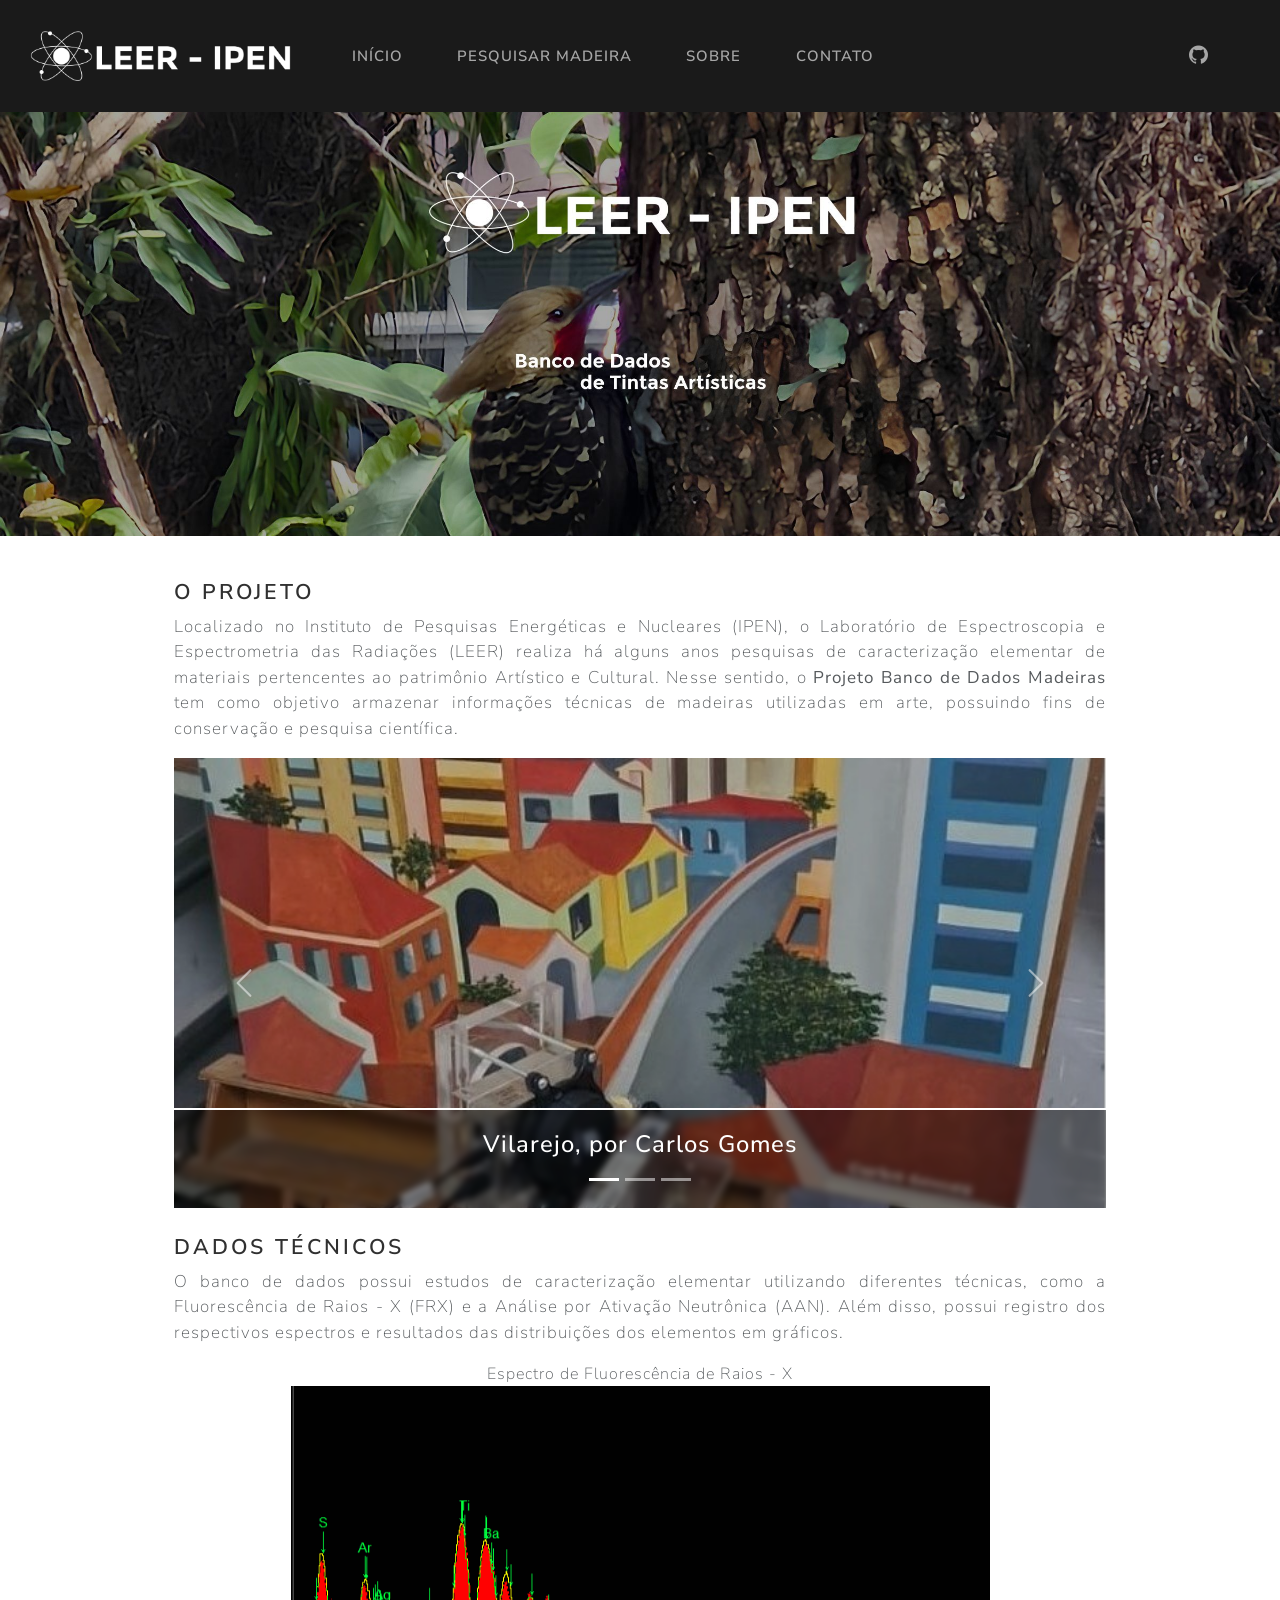
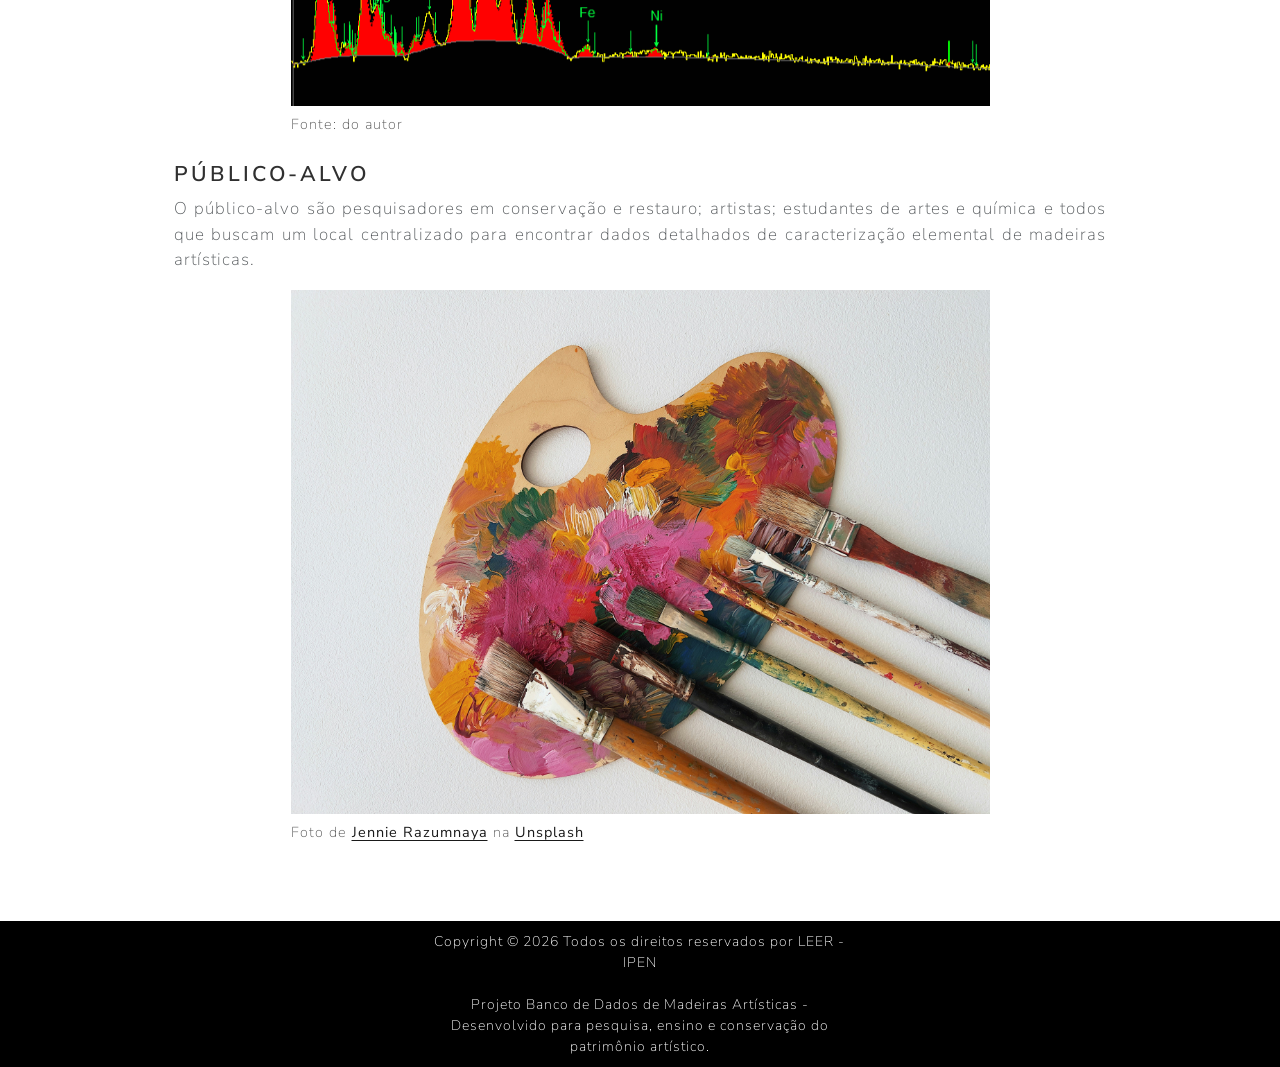
==== docs/index.html @ 55927cde "FirstCommit" ====
<!DOCTYPE html>
<html xmlns="http://www.w3.org/1999/xhtml" lang="pt" xml:lang="pt"><head>

<meta charset="utf-8">
<meta name="generator" content="quarto-1.8.27">

<meta name="viewport" content="width=device-width, initial-scale=1.0, user-scalable=yes">


<title>Banco de Dados de Madeiras</title>
<style>
code{white-space: pre-wrap;}
span.smallcaps{font-variant: small-caps;}
div.columns{display: flex; gap: min(4vw, 1.5em);}
div.column{flex: auto; overflow-x: auto;}
div.hanging-indent{margin-left: 1.5em; text-indent: -1.5em;}
ul.task-list{list-style: none;}
ul.task-list li input[type="checkbox"] {
  width: 0.8em;
  margin: 0 0.8em 0.2em -1em; /* quarto-specific, see https://github.com/quarto-dev/quarto-cli/issues/4556 */ 
  vertical-align: middle;
}
</style>


<script src="site_libs/quarto-nav/quarto-nav.js"></script>
<script src="site_libs/quarto-nav/headroom.min.js"></script>
<link href="./assets/imgs/favicon.png" rel="icon" type="image/png">
<script src="site_libs/clipboard/clipboard.min.js"></script>
<script src="site_libs/quarto-html/quarto.js" type="module"></script>
<script src="site_libs/quarto-html/tabsets/tabsets.js" type="module"></script>
<script src="site_libs/quarto-html/axe/axe-check.js" type="module"></script>
<script src="site_libs/quarto-html/popper.min.js"></script>
<script src="site_libs/quarto-html/tippy.umd.min.js"></script>
<script src="site_libs/quarto-html/anchor.min.js"></script>
<link href="site_libs/quarto-html/tippy.css" rel="stylesheet">
<link href="site_libs/quarto-html/quarto-syntax-highlighting-ed96de9b727972fe78a7b5d16c58bf87.css" rel="stylesheet" id="quarto-text-highlighting-styles">
<script src="site_libs/bootstrap/bootstrap.min.js"></script>
<link href="site_libs/bootstrap/bootstrap-icons.css" rel="stylesheet">
<link href="site_libs/bootstrap/bootstrap-cc1d64809b8ed731f92ea1275fe9f05b.min.css" rel="stylesheet" append-hash="true" id="quarto-bootstrap" data-mode="light">
<link href="site_libs/quarto-contrib/carousel-0.1.0/quarto-carousel.css" rel="stylesheet">
<script id="quarto-search-options" type="application/json">{
  "language": {
    "search-no-results-text": "Nenhum resultado",
    "search-matching-documents-text": "documentos correspondentes",
    "search-copy-link-title": "Copiar link para a busca",
    "search-hide-matches-text": "Esconder correspondências adicionais",
    "search-more-match-text": "mais correspondência neste documento",
    "search-more-matches-text": "mais correspondências neste documento",
    "search-clear-button-title": "Limpar",
    "search-text-placeholder": "",
    "search-detached-cancel-button-title": "Cancelar",
    "search-submit-button-title": "Enviar",
    "search-label": "Procurar"
  }
}</script>


<link rel="stylesheet" href="styles.css">
</head>

<body class="nav-fixed homepage quarto-light">

<div id="quarto-search-results"></div>
  <header id="quarto-header" class="headroom fixed-top">
    <nav class="navbar navbar-expand-lg " data-bs-theme="dark">
      <div class="navbar-container container-fluid">
      <div class="navbar-brand-container mx-auto">
    <a href="./index.html" class="navbar-brand navbar-brand-logo">
    <img src="./assets/imgs/logo.png" alt="" class="navbar-logo light-content">
    <img src="./assets/imgs/logo.png" alt="" class="navbar-logo dark-content">
    </a>
  </div>
          <button class="navbar-toggler" type="button" data-bs-toggle="collapse" data-bs-target="#navbarCollapse" aria-controls="navbarCollapse" role="menu" aria-expanded="false" aria-label="Alternar de navegação" onclick="if (window.quartoToggleHeadroom) { window.quartoToggleHeadroom(); }">
  <span class="navbar-toggler-icon"></span>
</button>
          <div class="collapse navbar-collapse" id="navbarCollapse">
            <ul class="navbar-nav navbar-nav-scroll me-auto">
  <li class="nav-item">
    <a class="nav-link active" href="./index.html" aria-current="page"> 
<span class="menu-text">Início</span></a>
  </li>  
  <li class="nav-item">
    <a class="nav-link" href="./banco.html"> 
<span class="menu-text">Pesquisar Madeira</span></a>
  </li>  
  <li class="nav-item">
    <a class="nav-link" href="./about.html"> 
<span class="menu-text">Sobre</span></a>
  </li>  
  <li class="nav-item">
    <a class="nav-link" href="./contato.html"> 
<span class="menu-text">Contato</span></a>
  </li>  
</ul>
            <ul class="navbar-nav navbar-nav-scroll ms-auto">
  <li class="nav-item compact">
    <a class="nav-link" href="https://github.com/LEER-IPEN/projeto-banco-de-dados-madeiras"> <i class="bi bi-github" role="img">
</i> 
<span class="menu-text"></span></a>
  </li>  
</ul>
          </div> <!-- /navcollapse -->
            <div class="quarto-navbar-tools">
</div>
      </div> <!-- /container-fluid -->
    </nav>
</header>
<!-- content -->
<div id="quarto-content" class="quarto-container page-columns page-rows-contents page-layout-full page-navbar">
<!-- sidebar -->
<!-- margin-sidebar -->
    
<!-- main -->
<main class="content column-page" id="quarto-document-content"><header id="title-block-header" class="quarto-title-block"></header>




<div class="container-texto">
<div class="banner-full">
<p><img src="assets/imgs/banner.jpg" alt="Pica-Pau"></p>
</div>
<section id="o-projeto" class="level4">
<h4 class="anchored" data-anchor-id="o-projeto">O Projeto</h4>
<p>Localizado no Instituto de Pesquisas Energéticas e Nucleares (IPEN), o Laboratório de Espectroscopia e Espectrometria das Radiações (LEER) realiza há alguns anos pesquisas de caracterização elementar de materiais pertencentes ao patrimônio Artístico e Cultural. Nesse sentido, o <strong>Projeto Banco de Dados Madeiras</strong> tem como objetivo armazenar informações técnicas de madeiras utilizadas em arte, possuindo fins de conservação e pesquisa científica.</p>
<div id="quarto-carousel-1" class="carousel slide" data-bs-ride="carousel">
<div class="carousel-indicators">
  <button type="button" data-bs-target="#quarto-carousel-1" data-bs-slide-to="0" class=" active" aria-current="true" aria-label="Slide 1"></button>
  
  <button type="button" data-bs-target="#quarto-carousel-1" data-bs-slide-to="1" class="" aria-label="Slide 2"></button>
  
  <button type="button" data-bs-target="#quarto-carousel-1" data-bs-slide-to="2" class="" aria-label="Slide 3"></button>
  
</div>
<div class="carousel-inner">
<div class="carousel-item active" data-bs-interval="3000">
<img src="assets/imgs/image.jpeg" class="d-block mx-auto">
<div class="carousel-caption d-none d-md-block">
<p>Vilarejo, por Carlos Gomes</p>
</div>
</div>
<div class="carousel-item" data-bs-interval="3000">
<img src="assets/imgs/image5.jpeg" class="d-block mx-auto">
<div class="carousel-caption d-none d-md-block">
<p>Prédios, por Carlos Gomes</p>
</div>
</div>
<div class="carousel-item" data-bs-interval="3000">
<img src="assets/imgs/image4.jpeg" class="d-block mx-auto">
<div class="carousel-caption d-none d-md-block">
<p>Madeiras de Carlos Gomes</p>
</div>
</div>
</div>
      <button class="carousel-control-prev" type="button" data-bs-target="#quarto-carousel-1" data-bs-slide="prev">
      <span class="carousel-control-prev-icon" aria-hidden="true"></span>
      <span class="visually-hidden">Previous</span>
      </button>
    
      <button class="carousel-control-next" type="button" data-bs-target="#quarto-carousel-1" data-bs-slide="next">
      <span class="carousel-control-next-icon" aria-hidden="true"></span>
      <span class="visually-hidden">Next</span>
      </button>
    
</div>
</section>
<section id="dados-técnicos" class="level4">
<h4 class="anchored" data-anchor-id="dados-técnicos">Dados Técnicos</h4>
<p>O banco de dados possui estudos de caracterização elementar utilizando diferentes técnicas, como a Fluorescência de Raios - X (FRX) e a Análise por Ativação Neutrônica (AAN). Além disso, possui registro dos respectivos espectros e resultados das distribuições dos elementos em gráficos.</p>
<div class="bloco-imagem">
<p class="titulo-imagem">
Espectro de Fluorescência de Raios - X
</p>
<img src="assets/imgs/espectro.png" alt="Espectro de Fluorescência de Raios - X">
<p class="creditos-imagem">
Fonte: do autor
</p>
</div>
</section>
<section id="público-alvo" class="level4">
<h4 class="anchored" data-anchor-id="público-alvo">Público-Alvo</h4>
<p>O público-alvo são pesquisadores em conservação e restauro; artistas; estudantes de artes e química e todos que buscam um local centralizado para encontrar dados detalhados de caracterização elemental de madeiras artísticas.</p>
<div class="bloco-imagem">
<img src="assets/imgs/jennie-razumnaya-unsplash.jpg" alt="Pincéis em paleta">
<p class="creditos-imagem">
Foto de <a href="https://unsplash.com/pt-br/@jennie_ra?utm_source=unsplash&amp;utm_medium=referral&amp;utm_content=creditCopyText">Jennie Razumnaya</a> na <a href="https://unsplash.com/pt-br/fotografias/uma-bolsa-com-um-design-de-flores-rixN0q0IamQ?utm_source=unsplash&amp;utm_medium=referral&amp;utm_content=creditCopyText">Unsplash</a>
</p>
</div>
</section>
</div>



</main> <!-- /main -->
<script id="quarto-html-after-body" type="application/javascript">
  window.document.addEventListener("DOMContentLoaded", function (event) {
    const icon = "";
    const anchorJS = new window.AnchorJS();
    anchorJS.options = {
      placement: 'right',
      icon: icon
    };
    anchorJS.add('.anchored');
    const isCodeAnnotation = (el) => {
      for (const clz of el.classList) {
        if (clz.startsWith('code-annotation-')) {                     
          return true;
        }
      }
      return false;
    }
    const onCopySuccess = function(e) {
      // button target
      const button = e.trigger;
      // don't keep focus
      button.blur();
      // flash "checked"
      button.classList.add('code-copy-button-checked');
      var currentTitle = button.getAttribute("title");
      button.setAttribute("title", "Copiada");
      let tooltip;
      if (window.bootstrap) {
        button.setAttribute("data-bs-toggle", "tooltip");
        button.setAttribute("data-bs-placement", "left");
        button.setAttribute("data-bs-title", "Copiada");
        tooltip = new bootstrap.Tooltip(button, 
          { trigger: "manual", 
            customClass: "code-copy-button-tooltip",
            offset: [0, -8]});
        tooltip.show();    
      }
      setTimeout(function() {
        if (tooltip) {
          tooltip.hide();
          button.removeAttribute("data-bs-title");
          button.removeAttribute("data-bs-toggle");
          button.removeAttribute("data-bs-placement");
        }
        button.setAttribute("title", currentTitle);
        button.classList.remove('code-copy-button-checked');
      }, 1000);
      // clear code selection
      e.clearSelection();
    }
    const getTextToCopy = function(trigger) {
      const outerScaffold = trigger.parentElement.cloneNode(true);
      const codeEl = outerScaffold.querySelector('code');
      for (const childEl of codeEl.children) {
        if (isCodeAnnotation(childEl)) {
          childEl.remove();
        }
      }
      return codeEl.innerText;
    }
    const clipboard = new window.ClipboardJS('.code-copy-button:not([data-in-quarto-modal])', {
      text: getTextToCopy
    });
    clipboard.on('success', onCopySuccess);
    if (window.document.getElementById('quarto-embedded-source-code-modal')) {
      const clipboardModal = new window.ClipboardJS('.code-copy-button[data-in-quarto-modal]', {
        text: getTextToCopy,
        container: window.document.getElementById('quarto-embedded-source-code-modal')
      });
      clipboardModal.on('success', onCopySuccess);
    }
      var localhostRegex = new RegExp(/^(?:http|https):\/\/localhost\:?[0-9]*\//);
      var mailtoRegex = new RegExp(/^mailto:/);
        var filterRegex = new RegExp('/' + window.location.host + '/');
      var isInternal = (href) => {
          return filterRegex.test(href) || localhostRegex.test(href) || mailtoRegex.test(href);
      }
      // Inspect non-navigation links and adorn them if external
     var links = window.document.querySelectorAll('a[href]:not(.nav-link):not(.navbar-brand):not(.toc-action):not(.sidebar-link):not(.sidebar-item-toggle):not(.pagination-link):not(.no-external):not([aria-hidden]):not(.dropdown-item):not(.quarto-navigation-tool):not(.about-link)');
      for (var i=0; i<links.length; i++) {
        const link = links[i];
        if (!isInternal(link.href)) {
          // undo the damage that might have been done by quarto-nav.js in the case of
          // links that we want to consider external
          if (link.dataset.originalHref !== undefined) {
            link.href = link.dataset.originalHref;
          }
        }
      }
    function tippyHover(el, contentFn, onTriggerFn, onUntriggerFn) {
      const config = {
        allowHTML: true,
        maxWidth: 500,
        delay: 100,
        arrow: false,
        appendTo: function(el) {
            return el.parentElement;
        },
        interactive: true,
        interactiveBorder: 10,
        theme: 'quarto',
        placement: 'bottom-start',
      };
      if (contentFn) {
        config.content = contentFn;
      }
      if (onTriggerFn) {
        config.onTrigger = onTriggerFn;
      }
      if (onUntriggerFn) {
        config.onUntrigger = onUntriggerFn;
      }
      window.tippy(el, config); 
    }
    const noterefs = window.document.querySelectorAll('a[role="doc-noteref"]');
    for (var i=0; i<noterefs.length; i++) {
      const ref = noterefs[i];
      tippyHover(ref, function() {
        // use id or data attribute instead here
        let href = ref.getAttribute('data-footnote-href') || ref.getAttribute('href');
        try { href = new URL(href).hash; } catch {}
        const id = href.replace(/^#\/?/, "");
        const note = window.document.getElementById(id);
        if (note) {
          return note.innerHTML;
        } else {
          return "";
        }
      });
    }
    const xrefs = window.document.querySelectorAll('a.quarto-xref');
    const processXRef = (id, note) => {
      // Strip column container classes
      const stripColumnClz = (el) => {
        el.classList.remove("page-full", "page-columns");
        if (el.children) {
          for (const child of el.children) {
            stripColumnClz(child);
          }
        }
      }
      stripColumnClz(note)
      if (id === null || id.startsWith('sec-')) {
        // Special case sections, only their first couple elements
        const container = document.createElement("div");
        if (note.children && note.children.length > 2) {
          container.appendChild(note.children[0].cloneNode(true));
          for (let i = 1; i < note.children.length; i++) {
            const child = note.children[i];
            if (child.tagName === "P" && child.innerText === "") {
              continue;
            } else {
              container.appendChild(child.cloneNode(true));
              break;
            }
          }
          if (window.Quarto?.typesetMath) {
            window.Quarto.typesetMath(container);
          }
          return container.innerHTML
        } else {
          if (window.Quarto?.typesetMath) {
            window.Quarto.typesetMath(note);
          }
          return note.innerHTML;
        }
      } else {
        // Remove any anchor links if they are present
        const anchorLink = note.querySelector('a.anchorjs-link');
        if (anchorLink) {
          anchorLink.remove();
        }
        if (window.Quarto?.typesetMath) {
          window.Quarto.typesetMath(note);
        }
        if (note.classList.contains("callout")) {
          return note.outerHTML;
        } else {
          return note.innerHTML;
        }
      }
    }
    for (var i=0; i<xrefs.length; i++) {
      const xref = xrefs[i];
      tippyHover(xref, undefined, function(instance) {
        instance.disable();
        let url = xref.getAttribute('href');
        let hash = undefined; 
        if (url.startsWith('#')) {
          hash = url;
        } else {
          try { hash = new URL(url).hash; } catch {}
        }
        if (hash) {
          const id = hash.replace(/^#\/?/, "");
          const note = window.document.getElementById(id);
          if (note !== null) {
            try {
              const html = processXRef(id, note.cloneNode(true));
              instance.setContent(html);
            } finally {
              instance.enable();
              instance.show();
            }
          } else {
            // See if we can fetch this
            fetch(url.split('#')[0])
            .then(res => res.text())
            .then(html => {
              const parser = new DOMParser();
              const htmlDoc = parser.parseFromString(html, "text/html");
              const note = htmlDoc.getElementById(id);
              if (note !== null) {
                const html = processXRef(id, note);
                instance.setContent(html);
              } 
            }).finally(() => {
              instance.enable();
              instance.show();
            });
          }
        } else {
          // See if we can fetch a full url (with no hash to target)
          // This is a special case and we should probably do some content thinning / targeting
          fetch(url)
          .then(res => res.text())
          .then(html => {
            const parser = new DOMParser();
            const htmlDoc = parser.parseFromString(html, "text/html");
            const note = htmlDoc.querySelector('main.content');
            if (note !== null) {
              // This should only happen for chapter cross references
              // (since there is no id in the URL)
              // remove the first header
              if (note.children.length > 0 && note.children[0].tagName === "HEADER") {
                note.children[0].remove();
              }
              const html = processXRef(null, note);
              instance.setContent(html);
            } 
          }).finally(() => {
            instance.enable();
            instance.show();
          });
        }
      }, function(instance) {
      });
    }
        let selectedAnnoteEl;
        const selectorForAnnotation = ( cell, annotation) => {
          let cellAttr = 'data-code-cell="' + cell + '"';
          let lineAttr = 'data-code-annotation="' +  annotation + '"';
          const selector = 'span[' + cellAttr + '][' + lineAttr + ']';
          return selector;
        }
        const selectCodeLines = (annoteEl) => {
          const doc = window.document;
          const targetCell = annoteEl.getAttribute("data-target-cell");
          const targetAnnotation = annoteEl.getAttribute("data-target-annotation");
          const annoteSpan = window.document.querySelector(selectorForAnnotation(targetCell, targetAnnotation));
          const lines = annoteSpan.getAttribute("data-code-lines").split(",");
          const lineIds = lines.map((line) => {
            return targetCell + "-" + line;
          })
          let top = null;
          let height = null;
          let parent = null;
          if (lineIds.length > 0) {
              //compute the position of the single el (top and bottom and make a div)
              const el = window.document.getElementById(lineIds[0]);
              top = el.offsetTop;
              height = el.offsetHeight;
              parent = el.parentElement.parentElement;
            if (lineIds.length > 1) {
              const lastEl = window.document.getElementById(lineIds[lineIds.length - 1]);
              const bottom = lastEl.offsetTop + lastEl.offsetHeight;
              height = bottom - top;
            }
            if (top !== null && height !== null && parent !== null) {
              // cook up a div (if necessary) and position it 
              let div = window.document.getElementById("code-annotation-line-highlight");
              if (div === null) {
                div = window.document.createElement("div");
                div.setAttribute("id", "code-annotation-line-highlight");
                div.style.position = 'absolute';
                parent.appendChild(div);
              }
              div.style.top = top - 2 + "px";
              div.style.height = height + 4 + "px";
              div.style.left = 0;
              let gutterDiv = window.document.getElementById("code-annotation-line-highlight-gutter");
              if (gutterDiv === null) {
                gutterDiv = window.document.createElement("div");
                gutterDiv.setAttribute("id", "code-annotation-line-highlight-gutter");
                gutterDiv.style.position = 'absolute';
                const codeCell = window.document.getElementById(targetCell);
                const gutter = codeCell.querySelector('.code-annotation-gutter');
                gutter.appendChild(gutterDiv);
              }
              gutterDiv.style.top = top - 2 + "px";
              gutterDiv.style.height = height + 4 + "px";
            }
            selectedAnnoteEl = annoteEl;
          }
        };
        const unselectCodeLines = () => {
          const elementsIds = ["code-annotation-line-highlight", "code-annotation-line-highlight-gutter"];
          elementsIds.forEach((elId) => {
            const div = window.document.getElementById(elId);
            if (div) {
              div.remove();
            }
          });
          selectedAnnoteEl = undefined;
        };
          // Handle positioning of the toggle
      window.addEventListener(
        "resize",
        throttle(() => {
          elRect = undefined;
          if (selectedAnnoteEl) {
            selectCodeLines(selectedAnnoteEl);
          }
        }, 10)
      );
      function throttle(fn, ms) {
      let throttle = false;
      let timer;
        return (...args) => {
          if(!throttle) { // first call gets through
              fn.apply(this, args);
              throttle = true;
          } else { // all the others get throttled
              if(timer) clearTimeout(timer); // cancel #2
              timer = setTimeout(() => {
                fn.apply(this, args);
                timer = throttle = false;
              }, ms);
          }
        };
      }
        // Attach click handler to the DT
        const annoteDls = window.document.querySelectorAll('dt[data-target-cell]');
        for (const annoteDlNode of annoteDls) {
          annoteDlNode.addEventListener('click', (event) => {
            const clickedEl = event.target;
            if (clickedEl !== selectedAnnoteEl) {
              unselectCodeLines();
              const activeEl = window.document.querySelector('dt[data-target-cell].code-annotation-active');
              if (activeEl) {
                activeEl.classList.remove('code-annotation-active');
              }
              selectCodeLines(clickedEl);
              clickedEl.classList.add('code-annotation-active');
            } else {
              // Unselect the line
              unselectCodeLines();
              clickedEl.classList.remove('code-annotation-active');
            }
          });
        }
    const findCites = (el) => {
      const parentEl = el.parentElement;
      if (parentEl) {
        const cites = parentEl.dataset.cites;
        if (cites) {
          return {
            el,
            cites: cites.split(' ')
          };
        } else {
          return findCites(el.parentElement)
        }
      } else {
        return undefined;
      }
    };
    var bibliorefs = window.document.querySelectorAll('a[role="doc-biblioref"]');
    for (var i=0; i<bibliorefs.length; i++) {
      const ref = bibliorefs[i];
      const citeInfo = findCites(ref);
      if (citeInfo) {
        tippyHover(citeInfo.el, function() {
          var popup = window.document.createElement('div');
          citeInfo.cites.forEach(function(cite) {
            var citeDiv = window.document.createElement('div');
            citeDiv.classList.add('hanging-indent');
            citeDiv.classList.add('csl-entry');
            var biblioDiv = window.document.getElementById('ref-' + cite);
            if (biblioDiv) {
              citeDiv.innerHTML = biblioDiv.innerHTML;
            }
            popup.appendChild(citeDiv);
          });
          return popup.innerHTML;
        });
      }
    }
  });
  </script>
</div> <!-- /content -->
<footer class="footer">
  <div class="nav-footer">
    <div class="nav-footer-left">
      &nbsp;
    </div>   
    <div class="nav-footer-center">
<p>Copyright © 2026 Todos os direitos reservados por LEER - IPEN <br><br> Projeto Banco de Dados de Madeiras Artísticas - Desenvolvido para pesquisa, ensino e conservação do patrimônio artístico.</p>
</div>
    <div class="nav-footer-right">
      &nbsp;
    </div>
  </div>
</footer>




</body></html>
---- docs/site_libs/quarto-html/tippy.css ----
.tippy-box[data-animation=fade][data-state=hidden]{opacity:0}[data-tippy-root]{max-width:calc(100vw - 10px)}.tippy-box{position:relative;background-color:#333;color:#fff;border-radius:4px;font-size:14px;line-height:1.4;white-space:normal;outline:0;transition-property:transform,visibility,opacity}.tippy-box[data-placement^=top]>.tippy-arrow{bottom:0}.tippy-box[data-placement^=top]>.tippy-arrow:before{bottom:-7px;left:0;border-width:8px 8px 0;border-top-color:initial;transform-origin:center top}.tippy-box[data-placement^=bottom]>.tippy-arrow{top:0}.tippy-box[data-placement^=bottom]>.tippy-arrow:before{top:-7px;left:0;border-width:0 8px 8px;border-bottom-color:initial;transform-origin:center bottom}.tippy-box[data-placement^=left]>.tippy-arrow{right:0}.tippy-box[data-placement^=left]>.tippy-arrow:before{border-width:8px 0 8px 8px;border-left-color:initial;right:-7px;transform-origin:center left}.tippy-box[data-placement^=right]>.tippy-arrow{left:0}.tippy-box[data-placement^=right]>.tippy-arrow:before{left:-7px;border-width:8px 8px 8px 0;border-right-color:initial;transform-origin:center right}.tippy-box[data-inertia][data-state=visible]{transition-timing-function:cubic-bezier(.54,1.5,.38,1.11)}.tippy-arrow{width:16px;height:16px;color:#333}.tippy-arrow:before{content:"";position:absolute;border-color:transparent;border-style:solid}.tippy-content{position:relative;padding:5px 9px;z-index:1}
---- docs/site_libs/quarto-html/quarto-syntax-highlighting-ed96de9b727972fe78a7b5d16c58bf87.css ----
/* quarto syntax highlight colors */
:root {
  --quarto-hl-ot-color: #003B4F;
  --quarto-hl-at-color: #657422;
  --quarto-hl-ss-color: #20794D;
  --quarto-hl-an-color: #5E5E5E;
  --quarto-hl-fu-color: #4758AB;
  --quarto-hl-st-color: #20794D;
  --quarto-hl-cf-color: #003B4F;
  --quarto-hl-op-color: #5E5E5E;
  --quarto-hl-er-color: #AD0000;
  --quarto-hl-bn-color: #AD0000;
  --quarto-hl-al-color: #AD0000;
  --quarto-hl-va-color: #111111;
  --quarto-hl-bu-color: inherit;
  --quarto-hl-ex-color: inherit;
  --quarto-hl-pp-color: #AD0000;
  --quarto-hl-in-color: #5E5E5E;
  --quarto-hl-vs-color: #20794D;
  --quarto-hl-wa-color: #5E5E5E;
  --quarto-hl-do-color: #5E5E5E;
  --quarto-hl-im-color: #00769E;
  --quarto-hl-ch-color: #20794D;
  --quarto-hl-dt-color: #AD0000;
  --quarto-hl-fl-color: #AD0000;
  --quarto-hl-co-color: #5E5E5E;
  --quarto-hl-cv-color: #5E5E5E;
  --quarto-hl-cn-color: #8f5902;
  --quarto-hl-sc-color: #5E5E5E;
  --quarto-hl-dv-color: #AD0000;
  --quarto-hl-kw-color: #003B4F;
}

/* other quarto variables */
:root {
  --quarto-font-monospace: SFMono-Regular, Menlo, Monaco, Consolas, "Liberation Mono", "Courier New", monospace;
}

/* syntax highlight based on Pandoc's rules */
pre > code.sourceCode > span {
  color: #003B4F;
}

code.sourceCode > span {
  color: #003B4F;
}

div.sourceCode,
div.sourceCode pre.sourceCode {
  color: #003B4F;
}

/* Normal */
code span {
  color: #003B4F;
}

/* Alert */
code span.al {
  color: #AD0000;
  font-style: inherit;
}

/* Annotation */
code span.an {
  color: #5E5E5E;
  font-style: inherit;
}

/* Attribute */
code span.at {
  color: #657422;
  font-style: inherit;
}

/* BaseN */
code span.bn {
  color: #AD0000;
  font-style: inherit;
}

/* BuiltIn */
code span.bu {
  font-style: inherit;
}

/* ControlFlow */
code span.cf {
  color: #003B4F;
  font-weight: bold;
  font-style: inherit;
}

/* Char */
code span.ch {
  color: #20794D;
  font-style: inherit;
}

/* Constant */
code span.cn {
  color: #8f5902;
  font-style: inherit;
}

/* Comment */
code span.co {
  color: #5E5E5E;
  font-style: inherit;
}

/* CommentVar */
code span.cv {
  color: #5E5E5E;
  font-style: italic;
}

/* Documentation */
code span.do {
  color: #5E5E5E;
  font-style: italic;
}

/* DataType */
code span.dt {
  color: #AD0000;
  font-style: inherit;
}

/* DecVal */
code span.dv {
  color: #AD0000;
  font-style: inherit;
}

/* Error */
code span.er {
  color: #AD0000;
  font-style: inherit;
}

/* Extension */
code span.ex {
  font-style: inherit;
}

/* Float */
code span.fl {
  color: #AD0000;
  font-style: inherit;
}

/* Function */
code span.fu {
  color: #4758AB;
  font-style: inherit;
}

/* Import */
code span.im {
  color: #00769E;
  font-style: inherit;
}

/* Information */
code span.in {
  color: #5E5E5E;
  font-style: inherit;
}

/* Keyword */
code span.kw {
  color: #003B4F;
  font-weight: bold;
  font-style: inherit;
}

/* Operator */
code span.op {
  color: #5E5E5E;
  font-style: inherit;
}

/* Other */
code span.ot {
  color: #003B4F;
  font-style: inherit;
}

/* Preprocessor */
code span.pp {
  color: #AD0000;
  font-style: inherit;
}

/* SpecialChar */
code span.sc {
  color: #5E5E5E;
  font-style: inherit;
}

/* SpecialString */
code span.ss {
  color: #20794D;
  font-style: inherit;
}

/* String */
code span.st {
  color: #20794D;
  font-style: inherit;
}

/* Variable */
code span.va {
  color: #111111;
  font-style: inherit;
}

/* VerbatimString */
code span.vs {
  color: #20794D;
  font-style: inherit;
}

/* Warning */
code span.wa {
  color: #5E5E5E;
  font-style: italic;
}

.prevent-inlining {
  content: "</";
}

/*# sourceMappingURL=0920dd6d7437995b8cdf7429764427b1.css.map */
---- docs/site_libs/quarto-contrib/carousel-0.1.0/quarto-carousel.css ----
.carousel-item {
  min-height: 300px;
  position: relative;
  box-sizing: border-box;
}

.carousel-item img {
  max-width: 100%;
  height: auto;
  display: block;
}


.carousel-item .overlay {
  position: absolute;
  top: 0;
  left: 0;
  width: 100%;
  height: 100%;

  z-index: 20;
  pointer-events: none; /* optional */

  display: flex;
  flex-direction: column;
  justify-content: center;
  align-items: center;
  text-align: center;

}

/* Remove transitions when .carousel-item _and_ .no-transition*/
.carousel-item.no-transition {
  transition: none !important;
}

/* Constrained carousel */
.carousel.carousel-framed{
  padding-left: 12.5%;
  padding-right: 12.5%;
}

.carousel.carousel-framed .carousel-item {
  padding-bottom: 110px;
  background-clip: content-box;
}

.carousel.carousel-framed .overlay {
  box-sizing: border-box;
  padding-bottom: 110px;
}

.carousel.carousel-framed .carousel-control-prev-icon,
.carousel.carousel-framed .carousel-control-next-icon {
    margin-bottom: 110px;
}


.carousel.carousel-framed .carousel-caption {
  padding-top: 1em;
}
---- docs/styles.css ----
/* css styles */

.navbar-brand img {
    max-height: 50px;
    margin-right: 40px;
}

.nav-footer {
    width: 100%;
    padding: 10px;
    display: flex;
    justify-content: center;
    align-items: center;
    background: #000000;
    color: white;
    box-sizing: border-box;
}

.homepage main.content {
  padding-top: 0 !important;
}

.homepage .navbar {
  margin-bottom: 0 !important;
}

.container-texto {
  max-width: 1000px;
  margin: 0 auto;
  padding: 0 2rem;
  text-align: justify;
}

.container-texto-indice {
  max-width: 2600px;
  margin: 0 auto;
  padding: 0 2rem;
}

/* Força o container do banner a ocupar 100% da largura visual do monitor */
.banner-full {
  width: 100vw;
  position: relative;
  left: 50%;
  right: 50%;
  margin-left: -50vw;
  margin-right: -50vw;
  margin-top: -60px; /* Ajuste para colar na barra de navegação caso haja espaçamento */
  overflow: hidden;
}

/* Garante que a imagem preencha o espaço sem distorcer */
.banner-full img {
  width: 100%;
  height: auto;
  max-height: 450px; /* Altere este valor para controlar a altura do banner na tela */
  object-fit: cover; /* Recorta a imagem inteligentemente se ela for muito alta */
  object-position: 0% 25%;
  display: block;
}

.carousel {
  width: 100%;
  aspect-ratio: 16 / 8;
  max-height: 450px;
  overflow: hidden;
}

.carousel-item {
  position: relative;   
}

.carousel-item img {
  width: 100%;
  height: 100%;
  max-height: 650px;
  object-fit: cover;
  filter: brightness(0.85);
}

.carousel-caption {
  position: absolute;
  top: 350px;              
  left: 0;
  width: 100%;
  padding: 17px;
  text-align: center;

  border-top: 2px solid white;
  background: rgba(0, 0, 0, 0.35);
  backdrop-filter: blur(3px);

  color: white !important;
  font-size: 1.4rem;
  font-weight: 500;
}

.top-bar {
  display: flex;
  justify-content: space-between;
  align-items: center;
  margin-bottom: 25px;
}

.secao-imagem {
  margin-bottom: 30px;
}

.bloco-imagem {
  display: block;
  width: max-content; /* Faz com que a div tenha o tamanho exato da imagem */
  max-width: 75%;     /* Define o limite de largura que você usava antes na imagem */
  margin-left: auto;  /* Margens automáticas nas laterais */
  margin-right: auto; /* garantem a centralização do bloco na página */
  text-align: left;   /* Alinha o texto estritamente na borda esquerda da div (onde a foto começa) */
}

.bloco-imagem img {
  display: block;
  width: 100%;
  height: auto;
  margin-bottom: 0.5rem;
}

.creditos-imagem {
  margin: 0;
  font-size: 0.85rem;
  color: #555;
}

.titulo-imagem {
  margin: 0;
  text-align: center;
  font-size: 0.95rem;
}

.tabela-container{
  position:relative;
  display:inline-block;   /* faz o container ter o tamanho da tabela */
  width:100%;
}

.tabela-dados {
  width: 100%;
  max-width: 950px;
  border-collapse: collapse;
  margin-top: 25px;
  font-size: 0.95rem;
}

.tabela-dados th {
  text-align: left;
  padding: 12px 14px;
  width: 35%;
  font-weight: 600;
  color: #444;
  background-color: #f8f9fa;
}

.tabela-dados td {
  padding: 12px 14px;
  color: #222;
}

.tabela-dados tr:nth-child(even) {
  background-color: #fafafa;
}

.tabela-dados tr {
  border-bottom: 1px solid #e5e5e5;
}

.tabela-dados .center {
  text-align: center;
}

.tabela-dados .center-bottom {
  text-align: center;
  border-bottom: 1px solid #222;
}

.titulo-print {
  display: none;
}

.only-print{
  display:none !important;
}

.watermark{
  display:none;
}

.watermark-img{
  display:none;
}

#graficos-auto-pdf {
  display: none;
}

@media print {
  #graficos-auto-pdf {
    display: block !important;
    margin-top: 20px;
  }

  /* Evita que o modal interativo do Plotly vaze no fundo do PDF se estiver aberto na tela */
  .modal, #modal-grafico {
    display: none !important;
  }

  .watermark{
    display:block;
    position:fixed;
    text-align: center;
    top:50%;
    left:50%;
    transform:translate(-50%, -50%) rotate(-30deg);
    font-size:80px;
    color:rgba(0,0,0,0.1);
    pointer-events:none;
    z-index:9999;
  }

  .watermark-img{
    display:block !important;
    position:fixed;
    top:20px;
    left:50%;
    transform:translateX(-50%);
    z-index:9998;
    pointer-events:none;
  }

  .watermark-img img{
    width:250px;
    opacity:0.12;
  }

  .only-print{
    display:block !important;
  }

  @page {
      margin-top: 0;
    }

  .navbar,
  .nav-page,
  .quarto-navbar{
    display:none !important;
  }

  header,
  footer,
  nav,
  .sidebar{
    display:none !important;
  }
  
  h1 {
    margin-top: 0;
  }

  body {
    font-size: 11pt;
  }

  .cabecalho-grafico {
    display: none;
  }

  .titulo-print {
    display: block;
    font-weight: 600;
    font-size: 1rem;
    margin-bottom: 8px;
  }

  .titulo-graf{
    display:block;
    margin-top: 40px;
    margin-bottom: 15px;
    font-size: 1.3rem;
    font-weight: 600;
    border-bottom: 2px solid #222;
    padding-bottom: 5px;
  }

  .btn {
    display: none;
  }

  .tabela-dados {
    font-size: 10pt;
  }

  .tabela-container {
    display: block !important;
    overflow: visible !important;
    height: auto !important;
    max-height: none !important;
    page-break-inside: auto !important;
  }

  .img-graf-pdf{
    display:block;
    max-width: 100%;
    margin-top:10px;
    margin:20px auto;
  }

  .btn-tecnica{
    display:none;
  }

  .btn-detalhes{
    display:none;
  }

  .btn-detalhes-2{
    display:none;
  }

  .btn-detalhes-3 {
    display:none;
  }

  /* Esconder os botões de abas */
  .tabs {
    display: none;
  }

  .tab-btn {   
    display: none;
  }

  .label-tabs {   
    display: none;
  }

  /* Mostrar TODOS os gráficos na impressão */
  .conteudo-grafico {
    display: block !important;
    margin-bottom: 25px;
  }

}

#lista-madeiras {
  max-width: 1100px;
  margin: 0 auto;
  padding: 20px;
}

#lista-madeiras .card-madeira:hover {
  background-color: #000000;
}

.card-madeira {
  display: block;
  text-decoration: none;
  color: inherit;
  padding: 15px;
  border-bottom: 1px solid #eee;
  transition: background 0.2s ease, transform 0.1s ease;
}

.card-madeira:nth-child(even) {
  background-color: #f8f9fa;
}

.card-madeira:hover {
  background-color: #e9ecef;
  transform: translateY(-2px);
  cursor: pointer;
}

.titulo-madeira {
  font-size: 1.1rem;
  font-weight: 600;
  color: #222;
  margin-bottom: 6px;
  position: relative;
}

.titulo-madeira::after {
  content: "";
  position: absolute;
  left: 0;
  bottom: -2px;
  width: 0;
  height: 0.5px;
  background-color: #ffffff;
  transition: width 0.65s ease;
}

.card-madeira:hover .titulo-madeira::after {
  width: 100%;
}

.card-madeira:hover .titulo-madeira {
  color: #ffffff;
}

.card-madeira:hover .tabela-horizontal tr {
  color: #ffffff;
}

.card-madeira:hover .tabela-horizontal th {
  background-color: #333738;
}

.card-madeira:hover .tabela-horizontal td {
  background-color: #3A434A;
}

.card-conteudo {
  display: flex;
  gap: 25px;
  align-items: center;
  margin-bottom: 25px;
}

.thumb {
  width: 200px;
  height: 118px;
  object-fit: cover;
  border-radius: 8px;
}

.info-madeira strong {
  font-size: 1.1rem;
}

.meta {
  font-size: 0.9rem;
  color: #555;
  margin-top: 4px;
}

.linha-indice-banco {
  display: flex;
  align-items: center;
  gap: 15px;
  margin-bottom: 0px;
  font-size: 1.1rem;
}

.btn-pesquisa {
  margin-left: auto;
  padding: 8px 12px;
  background: transparent;
  border: 1px solid #444;
  border-radius: 6px;
  color: #444;
}

.btn-pesquisa:hover {
  background: #000000;
  color: white;
}

.btn-indice-banco:hover {
  color: #0d6efd;
}

.barra-busca {
  display: flex;
  gap: 15px;
  align-items: center;
  flex-wrap: wrap; /* só quebra em tela pequena */
  margin-bottom: 25px;
}

.barra-busca input {
  flex: 1;               /* todos crescem proporcionalmente */
  min-width: 440px;      /* evita ficar muito pequeno */
  padding: 8px 12px;
  border: 1px solid #ccc;
  border-radius: 6px;
  font-size: 0.95rem;
  transition: all 0.25s ease;
}

.barra-busca input:focus {
  outline: none;
  border-color: #000000;
  box-shadow: 0 0 0 3px rgba(13,110,253,0.15);
}

.barra-busca select {
  padding: 9px 35px 9px 12px;
  font-size: 0.9rem;
  border: 1px solid #ccc;
  border-radius: 6px;
  background-color: #fff;
  cursor: pointer;

  /* remove estilo padrão do sistema */
  appearance: none;
  -webkit-appearance: none;
  -moz-appearance: none;

  /* seta personalizada */
  background-image: url("data:image/svg+xml;utf8,<svg fill='%23666' height='20' viewBox='0 0 20 20' width='20' xmlns='http://www.w3.org/2000/svg'><path d='M5.5 7l4.5 5 4.5-5z'/></svg>");
  background-repeat: no-repeat;
  background-position: right 8px center;
  background-size: 16px;
  transition: all 0.25s ease;
}

.barra-busca select:focus {
  outline: none;
  border-color: #000000;
  box-shadow: 0 0 0 3px rgba(13,110,253,0.15);
}

#resultados .card-madeira {
  padding: 15px;
  border-bottom: 1px solid #eee;
  transition: background 0.2s ease;
}

#resultados .card-madeira:nth-child(even) {
  background-color: #f8f9fa;
}

#resultados .card-madeira:hover {
  background-color: #000000;
}

.titulo-secao {
  margin-top: 40px;
  margin-bottom: 15px;
  font-size: 1.3rem;
  font-weight: 600;
  border-bottom: 2px solid #222;
  padding-bottom: 5px;
}

.area-graficos {
  margin-top: 20px;
}

.card-grafico {
  background: #f8f8f8;
  padding: 25px;
  border-radius: 8px;
  box-shadow: 0 2px 6px rgba(0,0,0,0.08);
}

.cabecalho-grafico {
  font-size: 1.1rem;
  font-weight: 600;
  margin-bottom: 15px;
  text-align: center;
}

.grafico-wrapper {
  display: flex;
  justify-content: center;
}

.imagem-madeira {
  max-width: 100%;
  height: auto;
  border: 1px solid #ddd;
  border-radius: 4px;
  cursor: zoom-in;
  transition: 0.2s;
}

.zoom-container{
  overflow:hidden;
}

.tabs {
  display: flex;
  align-items: center;
  gap: 10px;
  margin-bottom: 20px;
}

.label-tabs {
  font-weight: 500;
  margin-right: 10px;
}

.tab-btn {
  padding: 8px 12px;
  border: 1px solid #000000;
  border-radius: 6px;
  background: white;
  cursor: pointer;
}

.tab-btn.active {
  background: #000000;
  color: white;
}

.conteudo-grafico {
  display: none;
  text-align: center;
}

.conteudo-grafico.active {
  display: block;
}

.tabela-horizontal {
  width: 100%;
  border-collapse: collapse;
  margin-top: 10px;
  font-size: 0.9rem;
}

.tabela-horizontal th {
  text-align: center;
  vertical-align: middle;
  padding: 6px;
  background-color: #f4f4f4;
  border-bottom: 2px solid #ccc;
  font-weight: 600;
}

.tabela-horizontal td {
  text-align: center;
  vertical-align: middle;
  padding: 8px;
}

/* Container que abriga os elementos dentro da célula da tabela */
.container-badges {
  display: flex;
  justify-content: center;  /* Centraliza horizontalmente os badges na célula */
  align-items: center;
  flex-wrap: wrap;
  gap: 6px;          /* Espaçamento uniforme entre as tags */
  padding: 4px 0;
  max-width: 220px;  /* Controla a largura máxima para forçar a quebra correta */
}

/* Estilo base comum para todas as etiquetas (Badges) */
.badge {
  display: inline-block;
  padding: 4px 8px;
  font-size: 12px;
  font-weight: 600;
  border-radius: 4px;
  text-align: center;
  border: 1px solid transparent;
  text-transform: none;
}

/* Estilo específico para Elementos Majoritários (ex: tom azul escuro ou cinza sóbrio) */
.badge-maj {
  background-color: #e2e8f0;
  color: #1e293b;
  border-color: #cbd5e1;
}

/* Estilo específico para Elementos Traço (ex: tom azul claro para diferenciar) */
.badge-traco {
  background-color: #e0f2fe;
  color: #0369a1;
  border-color: #bae6fd;
}

.cor-box {
  display: flex;
  align-items: center;
  gap: 8px;
}

.amostra-cor {
  width: 18px;
  height: 18px;
  border-radius: 4px;
  border: 1px solid #ccc;
}

.elementos {
  display: flex;
  justify-content: space-between;
  align-items: center;
}

.elementos-txt {
  margin-right: 10px;
}

.icone-info {
  margin-right: 4px; /* Dá um espacinho entre o (i) e o texto */
  font-weight: bold;
}

.btn-tecnica {
  padding:6px 14px;
  background: #ffffff;
  border: 1px solid #444;
  color: #444;
  border-radius:6px;
  text-decoration:none;
  font-size:14px;
  margin-left: auto;
  transform:translateY(20px); /* ajusta para ficar entre as linhas */
}

.btn-tecnica:hover {
  background: #000000;
  color: white;
}

.btn-detalhes {
  padding:6px 14px;
  background: #ffffff;
  border: 1px solid #444;
  color: #444;
  border-radius:6px;
  text-decoration:none;
  font-size:14px;
  margin-left: auto;
  transform:translateY(20px); /* ajusta para ficar entre as linhas */
}

.btn-detalhes:hover {
  background: #000000;
  color: white;
}

.btn-detalhes-2 {
  padding:6px 14px;
  background: #ffffff;
  border: 1px solid #444;
  color: #444;
  border-radius:6px;
  text-decoration:none;
  font-size:14px;
  margin-left: auto;
  transform:translateY(20px); /* ajusta para ficar entre as linhas */
}

.btn-detalhes-2:hover {
  background: #000000;
  color: white;
}

.btn-detalhes-3 {
  padding:6px 14px;
  background: #ffffff;
  border: 1px solid #444;
  color: #444;
  border-radius:6px;
  text-decoration:none;
  font-size:14px;
  margin-left: auto;
  transform:translateY(20px); /* ajusta para ficar entre as linhas */
}

.btn-detalhes-3:hover {
  background: #000000;
  color: white;
}

.modal{
  display:none;
  position:fixed;
  z-index:1000;
  left:0;
  top:0;
  width:100%;
  height:100%;
  background:rgba(0,0,0,0.8);
  justify-content:center;
  align-items:center;
}

.img-modal{
  max-width:100%;
  max-height:100%;
  background:white;
  padding:10px;
}

.fechar{
  position:absolute;
  top:20%;
  right:570px;
  color:white;
  font-size:40px;
  cursor:pointer;
}
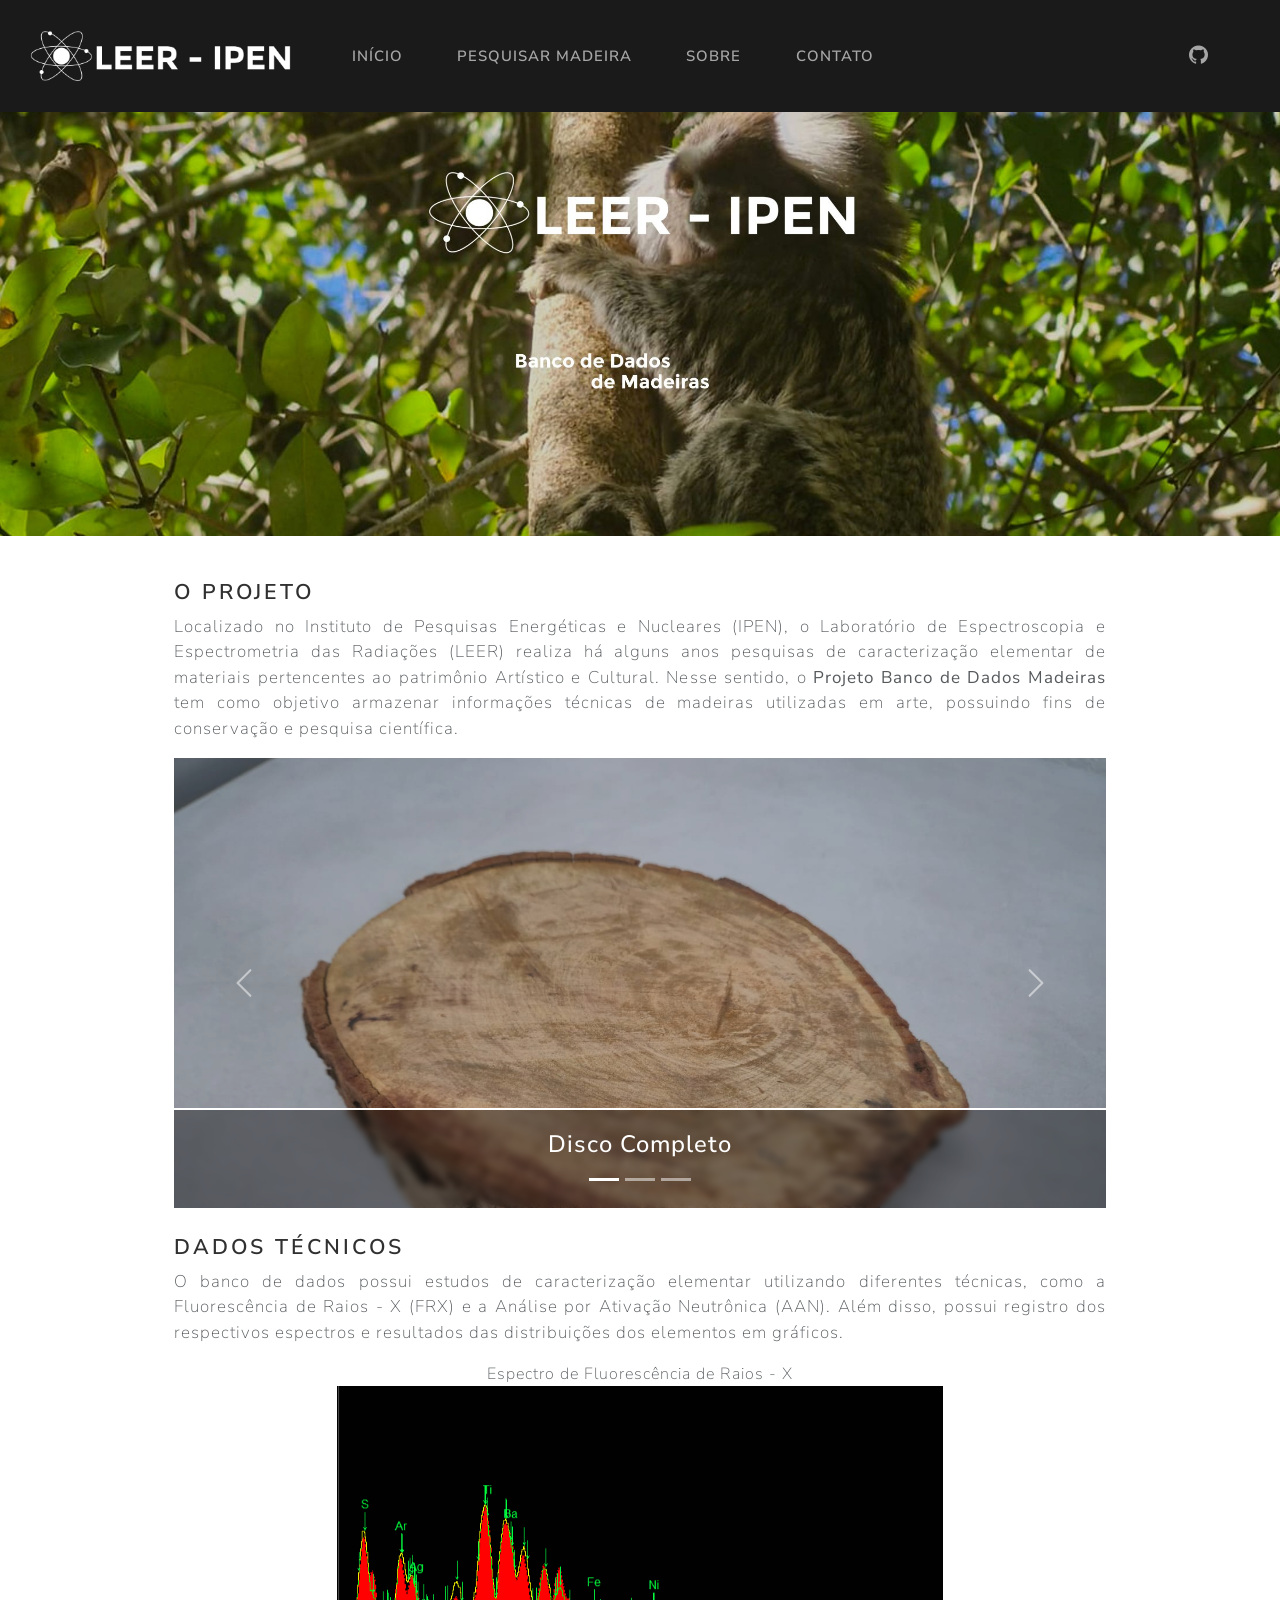
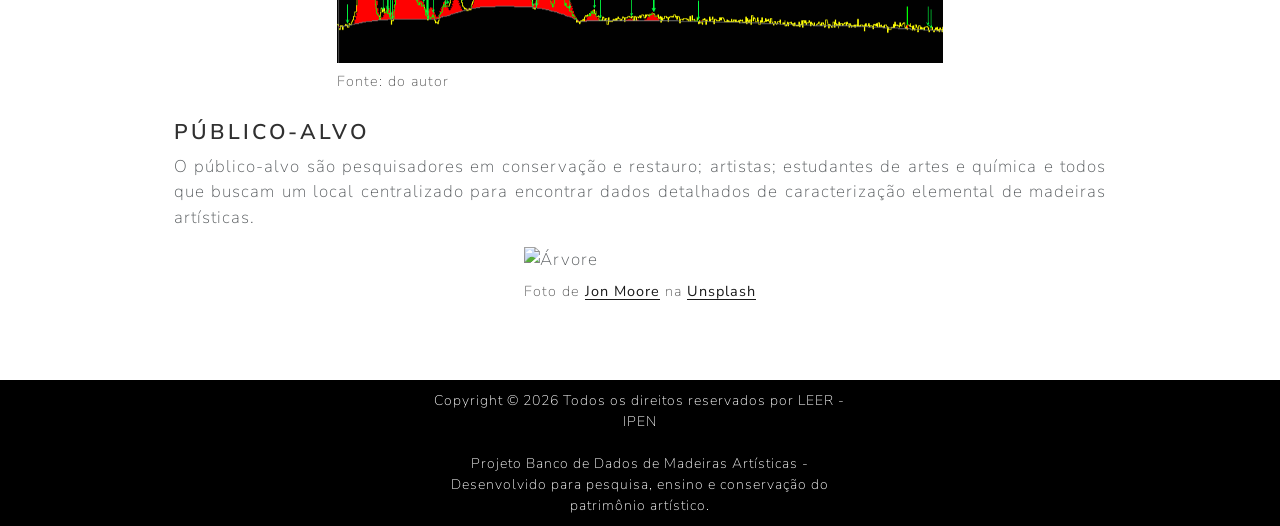
==== commit 3b617f35: "Merge pull request #3 from LEER-IPEN/Imagens Imagens" ====
--- a/docs/index.html
+++ b/docs/index.html
@@ -119,7 +119,7 @@
 
 <div class="container-texto">
 <div class="banner-full">
-<p><img src="assets/imgs/banner.jpg" alt="Pica-Pau"></p>
+<p><img src="assets/imgs/banner.jpg" alt="Sagui"></p>
 </div>
 <section id="o-projeto" class="level4">
 <h4 class="anchored" data-anchor-id="o-projeto">O Projeto</h4>
@@ -135,21 +135,21 @@
 </div>
 <div class="carousel-inner">
 <div class="carousel-item active" data-bs-interval="3000">
-<img src="assets/imgs/image.jpeg" class="d-block mx-auto">
+<img src="assets/imgs/discocompleto.jpeg" class="d-block mx-auto">
 <div class="carousel-caption d-none d-md-block">
-<p>Vilarejo, por Carlos Gomes</p>
+<p>Disco Completo</p>
 </div>
 </div>
 <div class="carousel-item" data-bs-interval="3000">
-<img src="assets/imgs/image5.jpeg" class="d-block mx-auto">
+<img src="assets/imgs/medidastransversais.jpeg" class="d-block mx-auto">
 <div class="carousel-caption d-none d-md-block">
-<p>Prédios, por Carlos Gomes</p>
+<p>Medidas Transversais</p>
 </div>
 </div>
 <div class="carousel-item" data-bs-interval="3000">
-<img src="assets/imgs/image4.jpeg" class="d-block mx-auto">
+<img src="assets/imgs/blococortado.jpeg" class="d-block mx-auto">
 <div class="carousel-caption d-none d-md-block">
-<p>Madeiras de Carlos Gomes</p>
+<p>Bloco Cortado</p>
 </div>
 </div>
 </div>
@@ -182,9 +182,9 @@
 <h4 class="anchored" data-anchor-id="público-alvo">Público-Alvo</h4>
 <p>O público-alvo são pesquisadores em conservação e restauro; artistas; estudantes de artes e química e todos que buscam um local centralizado para encontrar dados detalhados de caracterização elemental de madeiras artísticas.</p>
 <div class="bloco-imagem">
-<img src="assets/imgs/jennie-razumnaya-unsplash.jpg" alt="Pincéis em paleta">
+<img src="assets/imgs/jon-moore-_2MyZDsUSM4-unsplash.jpg" alt="Árvore">
 <p class="creditos-imagem">
-Foto de <a href="https://unsplash.com/pt-br/@jennie_ra?utm_source=unsplash&amp;utm_medium=referral&amp;utm_content=creditCopyText">Jennie Razumnaya</a> na <a href="https://unsplash.com/pt-br/fotografias/uma-bolsa-com-um-design-de-flores-rixN0q0IamQ?utm_source=unsplash&amp;utm_medium=referral&amp;utm_content=creditCopyText">Unsplash</a>
+Foto de <a href="https://unsplash.com/pt-br/@thejmoore?utm_source=unsplash&amp;utm_medium=referral&amp;utm_content=creditCopyText">Jon Moore</a> na <a href="https://unsplash.com/pt-br/fotografias/fotografia-de-baixo-angulo-de-arvore-de-folhas-verdes-_2MyZDsUSM4?utm_source=unsplash&amp;utm_medium=referral&amp;utm_content=creditCopyText">Unsplash</a>
 </p>
 </div>
 </section>
--- a/docs/styles.css
+++ b/docs/styles.css
@@ -109,7 +109,7 @@
 .bloco-imagem {
   display: block;
   width: max-content; /* Faz com que a div tenha o tamanho exato da imagem */
-  max-width: 75%;     /* Define o limite de largura que você usava antes na imagem */
+  max-width: 65%;     /* Define o limite de largura que você usava antes na imagem */
   margin-left: auto;  /* Margens automáticas nas laterais */
   margin-right: auto; /* garantem a centralização do bloco na página */
   text-align: left;   /* Alinha o texto estritamente na borda esquerda da div (onde a foto começa) */
